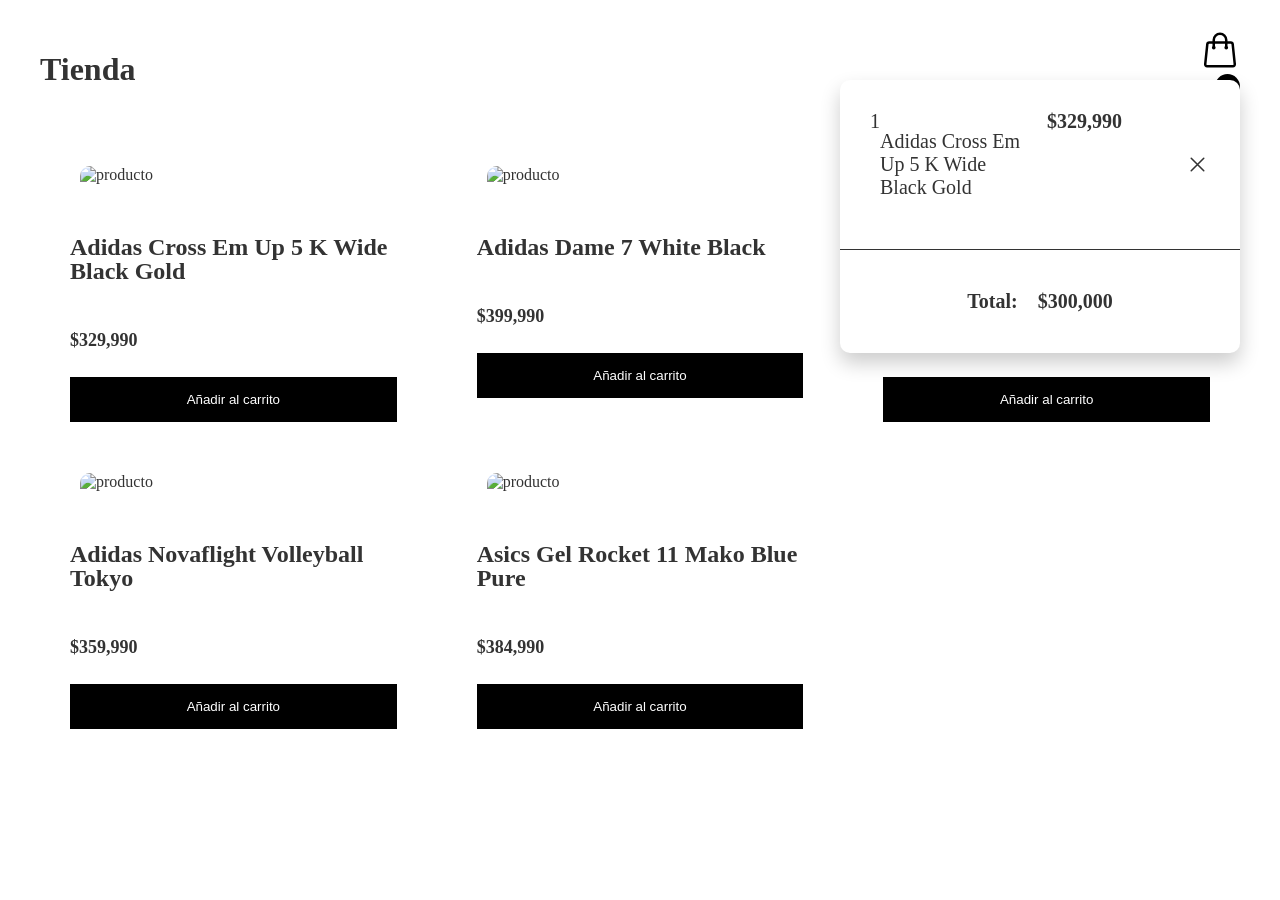
==== index.html @ abffb3b1 "add the website" ====
<!DOCTYPE html>
<html lang="en">
<head>
    <meta charset="UTF-8">
    <meta name="viewport" content="width=device-width, initial-scale=1.0">
    <title>Tienda de voleibol</title>
    <link rel="stylesheet" href="styles.css">
</head>
<body>
    <header>
        <h1>Tienda</h1>
        <div class="container-icon">
            <svg xmlns="http://www.w3.org/2000/svg" fill="none" viewBox="0 0 24 24" stroke-width="1.5" stroke="currentColor" class="icon-cart">
                <path stroke-linecap="round" stroke-linejoin="round" d="M15.75 10.5V6a3.75 3.75 0 10-7.5 0v4.5m11.356-1.993l1.263 12c.07.665-.45 1.243-1.119 1.243H4.25a1.125 1.125 0 01-1.12-1.243l1.264-12A1.125 1.125 0 015.513 7.5h12.974c.576 0 1.059.435 1.119 1.007zM8.625 10.5a.375.375 0 11-.75 0 .375.375 0 01.75 0zm7.5 0a.375.375 0 11-.75 0 .375.375 0 01.75 0z" />
              </svg>
              <div class="count-products">
                <span id="contador-productos">0</span>
              </div>
              <div class="container-cart-products hidden-cart">
                <div class="cart-product">
                    <div class="info-cart-product">
                        <span class="cantidad-producto-carrito">1</span>
                        <p class="titulo-producto-carrito">Adidas Cross Em Up 5 K Wide Black Gold</p>
                        <span class="precio-producto-carrito">$329,990</span>
                    </div>
                    <svg xmlns="http://www.w3.org/2000/svg" fill="none" viewBox="0 0 24 24" stroke-width="1.5" stroke="currentColor" class="icon-close">
                        <path stroke-linecap="round" stroke-linejoin="round" d="M6 18L18 6M6 6l12 12" />
                      </svg>
                      
                    </div>
                    <div class="cart-total">
                        <h3>Total:</h3>
                        <span class="total-pagar">$300,000</span>
    
                    </div>
              </div>
                
              
              </div>
        </div>

    </header>
    <div class="container-items">
        <div class="item">
            <figure>
                <img src="https://todoenvoley.com/Tienda/wp-content/uploads/2023/08/ADIDAS-UNISEX-CROSS-EM-UP-5-K-WIDE-GX4790-BLACK-WHITE-GOLD-1.png" alt="producto">
            </figure>
            <div class="info-product">
                <h2>Adidas Cross Em Up 5 K Wide Black Gold </h2>
                <p class="price">$329,990</p>
                <button>Añadir al carrito</button>
            </div>
        </div>
        <div class="item">
            <figure>
                <img src="https://todoenvoley.com/Tienda/wp-content/uploads/2023/07/TAMA%C3%91O-WEB-9.png" alt="producto">
            </figure>
            <div class="info-product">
                <h2>Adidas Dame 7 White Black </h2>
                <p class="price">$399,990</p>
                <button>Añadir al carrito</button>
            </div>
        </div>
        <div class="item">
            <figure>
                <img src="https://todoenvoley.com/Tienda/wp-content/uploads/2023/07/ADIDAS-GAMECOURT-2-W-WHITE-PURE-SILVER.png" alt="producto">
            </figure>
            <div class="info-product">
                <h2>Adidas Gamecourt 2 W White Pure Silver </h2>
                <p class="price">$289,990</p>
                <button>Añadir al carrito</button>
            </div>
        </div>
        <div class="item">
            <figure>
                <img src="https://todoenvoley.com/Tienda/wp-content/uploads/2023/07/ADIDASNOVAFLIGHT-VOLLLEYBALL-TOKYO-BLACK-WHITE.png" alt="producto">
            </figure>
            <div class="info-product">
                <h2>Adidas Novaflight Volleyball Tokyo </h2>
                <p class="price">$359,990</p>
                <button>Añadir al carrito</button>
            </div>
        </div>
        <div class="item">
            <figure>
                <img src="https://todoenvoley.com/Tienda/wp-content/uploads/2023/08/ASICS-GEL-ROCKET-11-MAKO-BLUE-PURE.png" alt="producto">
            </figure>
            <div class="info-product">
                <h2>Asics Gel Rocket 11 Mako Blue Pure </h2>
                <p class="price">$384,990</p>
                <button>Añadir al carrito</button>
            </div>
        </div>
    </div>
    <script src="index.js"></script>
</body>
</html>
---- styles.css ----
::after
::before
{
    margin:0;
    padding:0;
    box-sizing:border-box;
}

body{
    margin: 0 auto;
    max-width: 1200px;
    font-family:lato ;
    color: #333;
}

.icon-cart{
    width: 40px;
    height: 40px;
    stroke: #000;
}

.icon-cart:hover{
    cursor: pointer;
}



img{
    max-width: 100%;
}

/* header */
header{
    display: flex;
    justify-content: space-between;
    padding: 30px 0 40px 0;
}

.container-icon{
    position: relative;
}

.count-products{
    position: absolute;
    top: 55%;
    right: 0;

    background-color: #000;
    color: #fff;
    width: 25px;
    height: 25px;
    
    display: flex;
    justify-content: center;
    align-items: center;
    border-radius: 50%;

}

#contador-productos{
    font-size: 12px;
}


.container-cart-products{
  position: absolute;
  top: 50px;
  right: 0;

  background-color: #fff;
  width: 400px;
  z-index: 1;
  box-shadow: 0 10px 20px rgba( 0 , 0, 0, 0.20);
  border-radius: 10px;
}


.cart-product{
    display: flex;
    align-items: center;
    justify-content: space-between;
    padding: 30px;
    border-bottom: 1px solid;

}


.info-cart-product{
    display: flex;
    justify-content: space-between;
    flex: 0.8;
}


.titulo-producto-carrito{
    font-size: 20px;

}

.precio-producto-carrito{
    font-weight: 700;
    font-size: 20px;
    margin-left: 10px;
}

.cantidad-producto-carrito{
    font-weight: 400;
    font-size: 20px;

}



.icon-close{
    width: 25px;
    height: 25px;
}


.icon-close:hover{
    stroke: red;
    cursor: pointer;

}



.cart-total{
    display: flex;
    justify-content: center;
    align-items: center;
    padding: 20px 0;
    gap: 20px;
}

.cart-total h3{
    font-size: 20px;
    font-weight: 700;
}

.total-pagar{
    font-size: 20px;
    font-weight: 900;
}







/* Main */
.container-items{
    display: grid;
    grid-template-columns: repeat(3, 1fr);
    gap: 20px;
}

.item{
    border-radius: 10px;
}

.item:hover{
    box-shadow: 0 10px 20px rgba(0, 0, 0, 0.20);
}

.item img{
    width:100px;
    height: 100px;
    object-fit: cover;
    border-radius: 10px 10px 0 0;
    transition: all .5s;
}

.item figure{
    overflow: hidden;
}

.item:hover img{
    transform: scale(1.2);

}

.info-product{
    padding: 15px 30px;
    line-height: 1;
    display: flex;
    flex-direction: column;
    gap: 10px;
}

.price{
    font-size: 18px;
    font-weight: 900;
}

.info-product button{

    border: none;
    background: none;
    background-color: black;
    color: rgb(255, 255, 255);
    padding: 15px 10px;
    cursor: pointer;
}
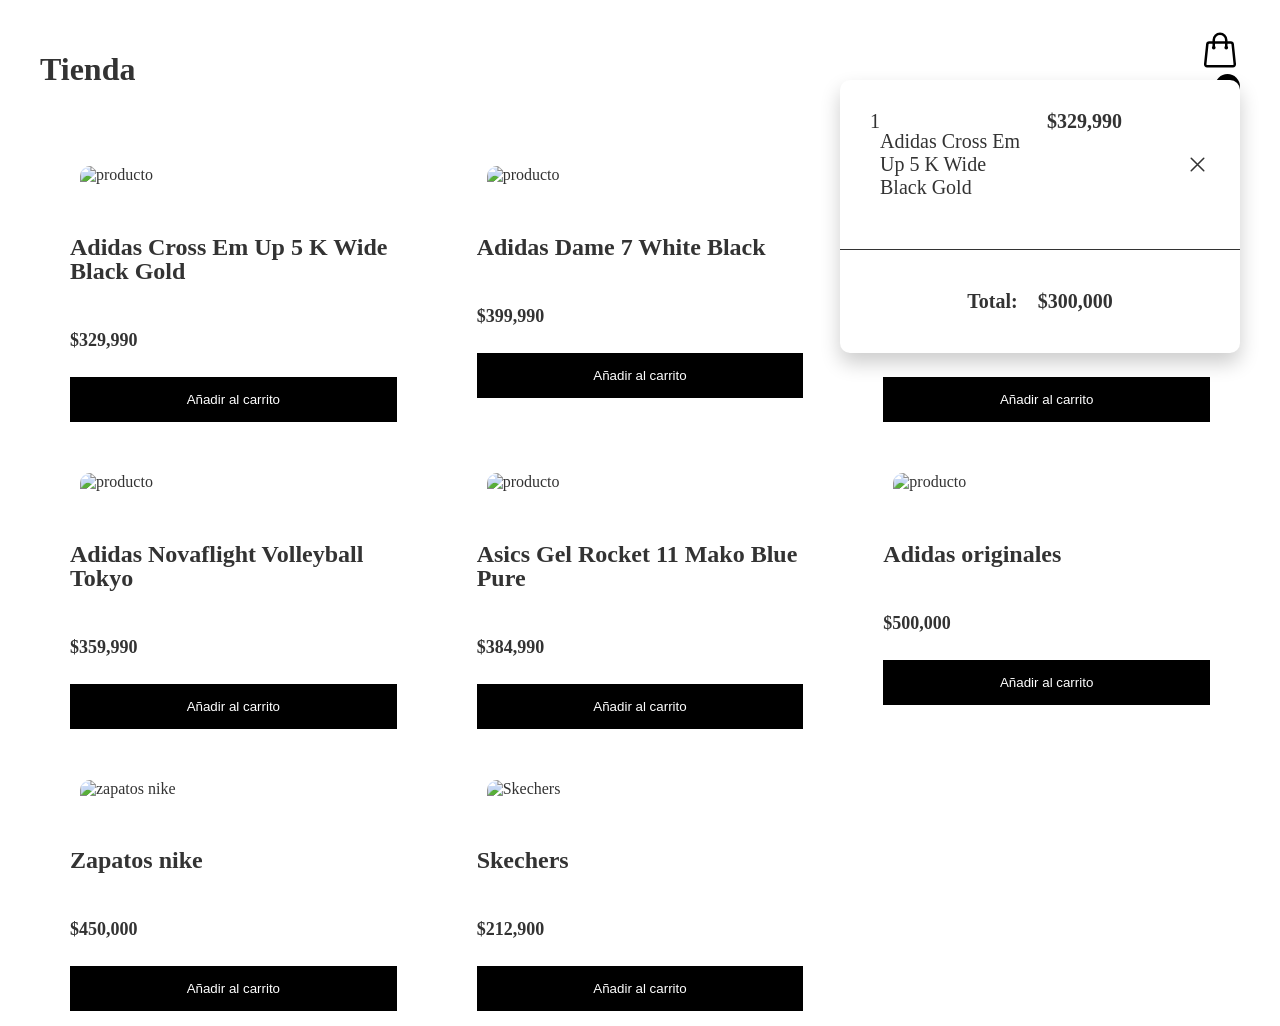
==== commit 765df773: "add the website" ====
--- a/index.html
+++ b/index.html
@@ -3,7 +3,7 @@
 <head>
     <meta charset="UTF-8">
     <meta name="viewport" content="width=device-width, initial-scale=1.0">
-    <title>Tienda de voleibol</title>
+    <title>Tienda</title>
     <link rel="stylesheet" href="styles.css">
 </head>
 <body>
@@ -91,7 +91,38 @@
                 <button>Añadir al carrito</button>
             </div>
         </div>
+        <div class="item">
+            <figure>
+                <img src="https://static.dafiti.com.co/p/adidas-originals-3526-9765132-6-product.jpg" alt="producto">
+            </figure>
+            <div class="info-product">
+                <h2>Adidas originales</h2>
+                <p class="price">$500,000</p>
+                <button>Añadir al carrito</button>
+            </div>
+        </div>
+        <div class="item">
+            <figure>
+                <img src="https://static.dafiti.com.co/p/nike-6755-3909702-1-product.jpg" alt="zapatos nike">
+            </figure>
+            <div class="info-product">
+                <h2>Zapatos nike</h2>
+                <p class="price">$450,000</p>
+                <button>Añadir al carrito</button>
+            </div>
+        </div>
+        <div class="container-item">
+            <div class="item">
+                <figure>
+                    <img src="https://static.dafiti.com.co/p/skechers-3065-2382491-1-product.jpg" alt="Skechers">
+                </figure>
+                <div class="info-product">
+                    <h2>Skechers</h2>
+                    <p class="price">$212,900</p>
+                    <button>Añadir al carrito</button>
+                </div>
+            </div>
+        </div>
     </div>
-    <script src="index.js"></script>
 </body>
 </html>
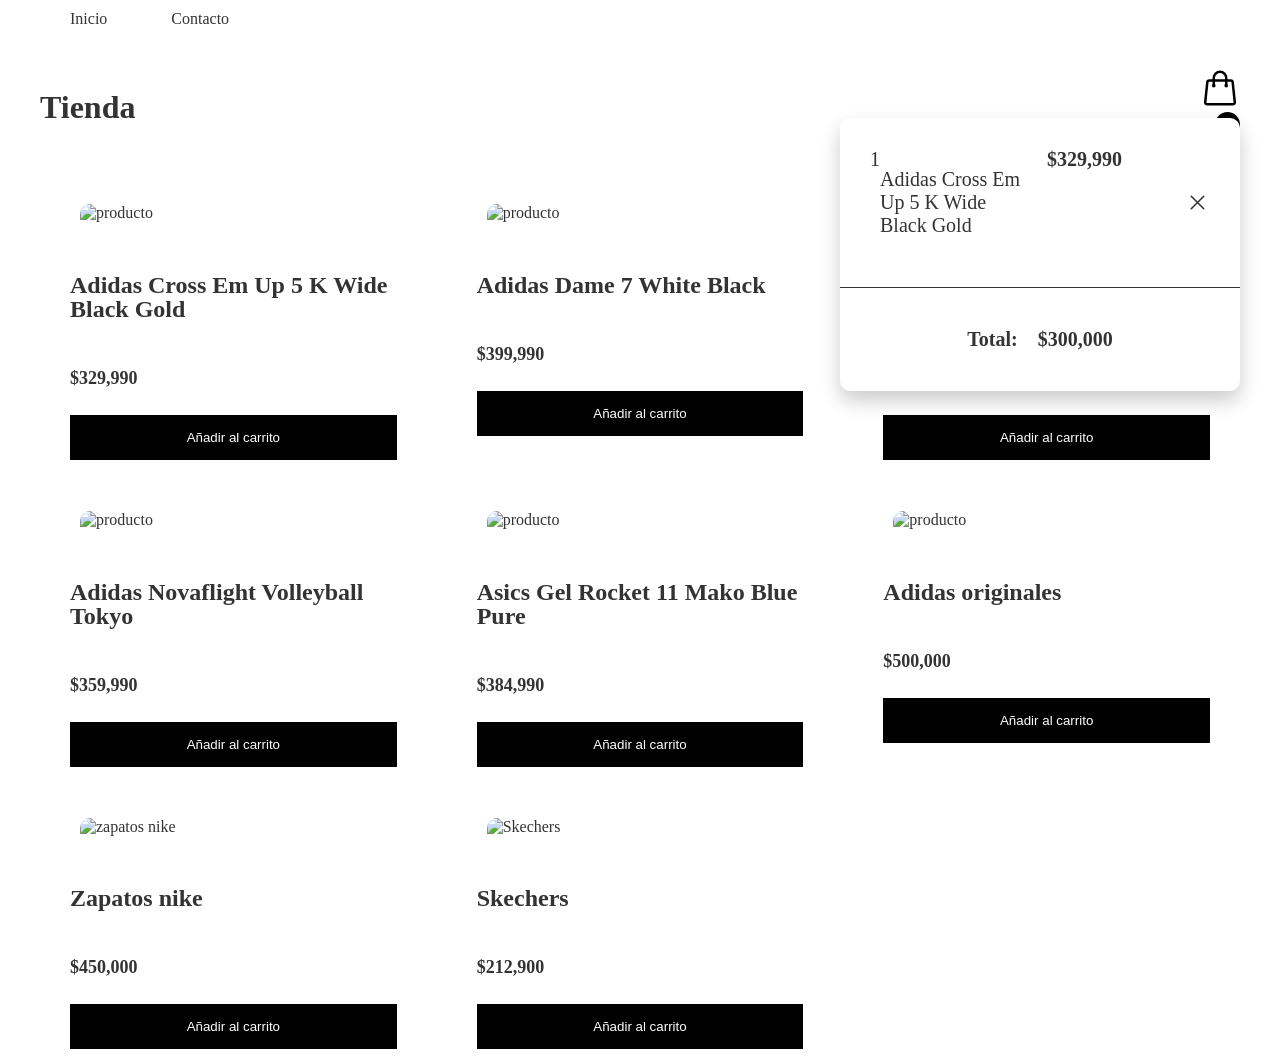
==== commit 47714fef: "add the website" ====
--- a/index.html
+++ b/index.html
@@ -4,9 +4,13 @@
     <meta charset="UTF-8">
     <meta name="viewport" content="width=device-width, initial-scale=1.0">
     <title>Tienda</title>
-    <link rel="stylesheet" href="styles.css">
+    <link rel="stylesheet" href="css/styles.css">
 </head>
 <body>
+    <nav>
+        <a href="#" class="nav-enlace">Inicio</a>
+        <a href="contacto.html" class="nav-enlace">Contacto</a>
+    </nav>
     <header>
         <h1>Tienda</h1>
         <div class="container-icon">
--- a/css/styles.css
+++ b/css/styles.css
@@ -0,0 +1,214 @@
+::after
+::before
+{
+    margin:0;
+    padding:0;
+    box-sizing:border-box;
+}
+
+body{
+    margin: 0 auto;
+    max-width: 1200px;
+    font-family:lato ;
+    color: #333;
+}
+
+
+
+.nav-enlace{
+    display: inline-block;
+    background: var(--background);
+    color: var(--letter);
+    padding: 10px 30px;
+    text-decoration: none;
+}
+.icon-cart{
+    width: 40px;
+    height: 40px;
+    stroke: #000;
+}
+
+.icon-cart:hover{
+    cursor: pointer;
+}
+
+
+
+img{
+    max-width: 100%;
+}
+
+/* header */
+header{
+    display: flex;
+    justify-content: space-between;
+    padding: 30px 0 40px 0;
+}
+
+.container-icon{
+    position: relative;
+}
+
+.count-products{
+    position: absolute;
+    top: 55%;
+    right: 0;
+
+    background-color: #000;
+    color: #fff;
+    width: 25px;
+    height: 25px;
+    
+    display: flex;
+    justify-content: center;
+    align-items: center;
+    border-radius: 50%;
+
+}
+
+#contador-productos{
+    font-size: 12px;
+}
+
+
+.container-cart-products{
+  position: absolute;
+  top: 50px;
+  right: 0;
+
+  background-color: #fff;
+  width: 400px;
+  z-index: 1;
+  box-shadow: 0 10px 20px rgba( 0 , 0, 0, 0.20);
+  border-radius: 10px;
+}
+
+
+.cart-product{
+    display: flex;
+    align-items: center;
+    justify-content: space-between;
+    padding: 30px;
+    border-bottom: 1px solid;
+
+}
+
+
+.info-cart-product{
+    display: flex;
+    justify-content: space-between;
+    flex: 0.8;
+}
+
+
+.titulo-producto-carrito{
+    font-size: 20px;
+
+}
+
+.precio-producto-carrito{
+    font-weight: 700;
+    font-size: 20px;
+    margin-left: 10px;
+}
+
+.cantidad-producto-carrito{
+    font-weight: 400;
+    font-size: 20px;
+
+}
+
+
+
+.icon-close{
+    width: 25px;
+    height: 25px;
+}
+
+
+.icon-close:hover{
+    stroke: red;
+    cursor: pointer;
+
+}
+
+
+
+.cart-total{
+    display: flex;
+    justify-content: center;
+    align-items: center;
+    padding: 20px 0;
+    gap: 20px;
+}
+
+.cart-total h3{
+    font-size: 20px;
+    font-weight: 700;
+}
+
+.total-pagar{
+    font-size: 20px;
+    font-weight: 900;
+}
+
+
+
+
+
+
+
+/* Main */
+.container-items{
+    display: grid;
+    grid-template-columns: repeat(3, 1fr);
+    gap: 20px;
+}
+
+.item{
+    border-radius: 10px;
+}
+
+.item:hover{
+    box-shadow: 0 10px 20px rgba(0, 0, 0, 0.20);
+}
+
+.item img{
+    width:100px;
+    height: 100px;
+    object-fit: cover;
+    border-radius: 10px 10px 0 0;
+    transition: all .5s;
+}
+
+.item figure{
+    overflow: hidden;
+}
+
+.item:hover img{
+    transform: scale(1.2);
+
+}
+
+.info-product{
+    padding: 15px 30px;
+    line-height: 1;
+    display: flex;
+    flex-direction: column;
+    gap: 10px;
+}
+
+.price{
+    font-size: 18px;
+    font-weight: 900;
+}
+
+.info-product button{
+
+    border: none;
+    background: none;
+    background-color: black;
+    color: rgb(255, 255, 255);
+    padding: 15px 10px;
+    cursor: pointer;
+}
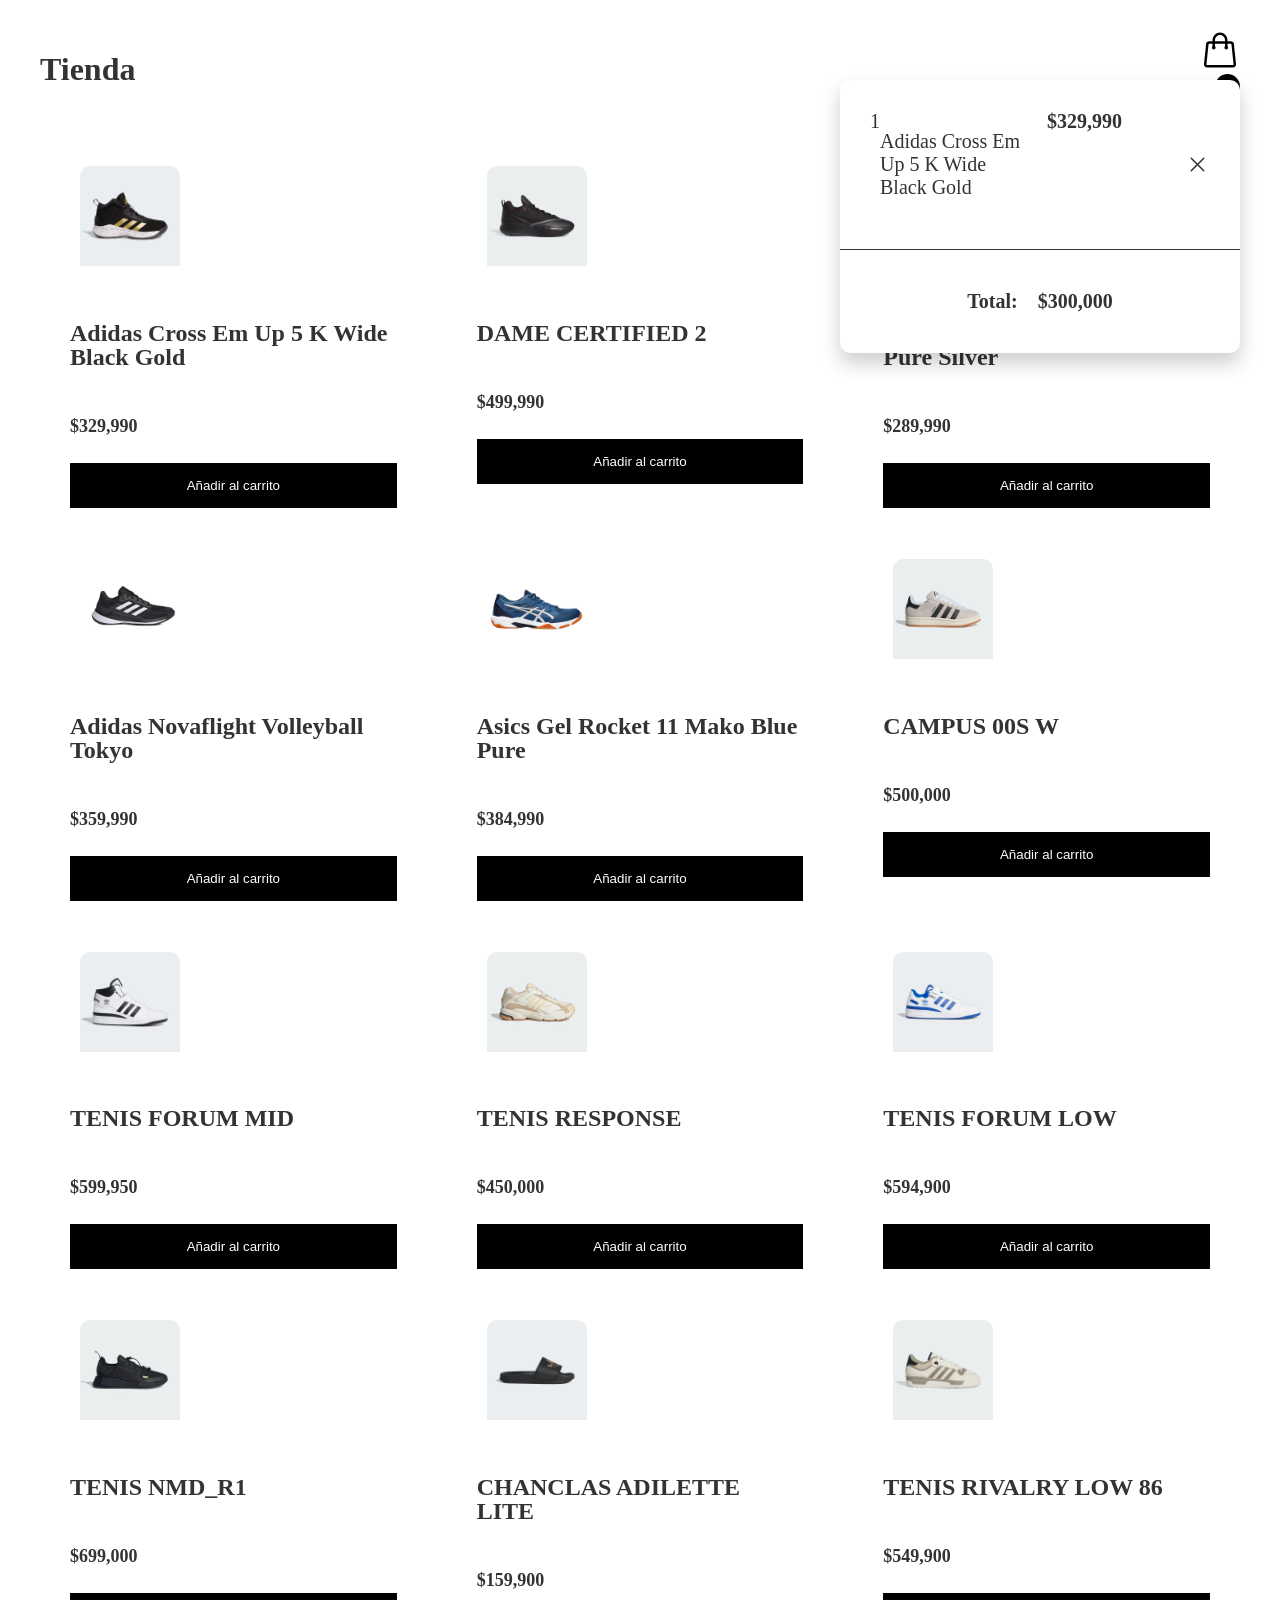
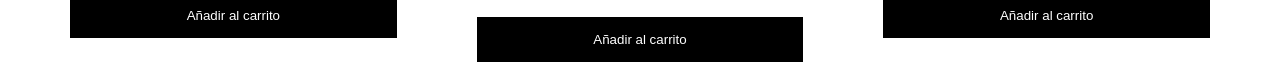
==== commit ab5656f2: "update page" ====
--- a/index.html
+++ b/index.html
@@ -4,13 +4,9 @@
     <meta charset="UTF-8">
     <meta name="viewport" content="width=device-width, initial-scale=1.0">
     <title>Tienda</title>
-    <link rel="stylesheet" href="css/styles.css">
+    <link rel="stylesheet" href="style/style.css">
 </head>
 <body>
-    <nav>
-        <a href="#" class="nav-enlace">Inicio</a>
-        <a href="contacto.html" class="nav-enlace">Contacto</a>
-    </nav>
     <header>
         <h1>Tienda</h1>
         <div class="container-icon">
@@ -47,7 +43,7 @@
     <div class="container-items">
         <div class="item">
             <figure>
-                <img src="https://todoenvoley.com/Tienda/wp-content/uploads/2023/08/ADIDAS-UNISEX-CROSS-EM-UP-5-K-WIDE-GX4790-BLACK-WHITE-GOLD-1.png" alt="producto">
+                <img src="images/Adidas Cross Em Up 5 K Wide Black Gold.avif" alt="producto">
             </figure>
             <div class="info-product">
                 <h2>Adidas Cross Em Up 5 K Wide Black Gold </h2>
@@ -57,17 +53,17 @@
         </div>
         <div class="item">
             <figure>
-                <img src="https://todoenvoley.com/Tienda/wp-content/uploads/2023/07/TAMA%C3%91O-WEB-9.png" alt="producto">
+                <img src="images/DAME CERTIFIED 2.avif" alt="producto">
             </figure>
             <div class="info-product">
-                <h2>Adidas Dame 7 White Black </h2>
-                <p class="price">$399,990</p>
+                <h2>DAME CERTIFIED 2 </h2>
+                <p class="price">$499,990</p>
                 <button>Añadir al carrito</button>
             </div>
         </div>
         <div class="item">
             <figure>
-                <img src="https://todoenvoley.com/Tienda/wp-content/uploads/2023/07/ADIDAS-GAMECOURT-2-W-WHITE-PURE-SILVER.png" alt="producto">
+                <img src="images/ADIDAS-GAMECOURT-2-W-WHITE-PURE-SILVER.png" alt="producto">
             </figure>
             <div class="info-product">
                 <h2>Adidas Gamecourt 2 W White Pure Silver </h2>
@@ -77,7 +73,7 @@
         </div>
         <div class="item">
             <figure>
-                <img src="https://todoenvoley.com/Tienda/wp-content/uploads/2023/07/ADIDASNOVAFLIGHT-VOLLLEYBALL-TOKYO-BLACK-WHITE.png" alt="producto">
+                <img src="images/Adidas Novaflight Volleyball Tokyo.png" alt="producto">
             </figure>
             <div class="info-product">
                 <h2>Adidas Novaflight Volleyball Tokyo </h2>
@@ -87,7 +83,7 @@
         </div>
         <div class="item">
             <figure>
-                <img src="https://todoenvoley.com/Tienda/wp-content/uploads/2023/08/ASICS-GEL-ROCKET-11-MAKO-BLUE-PURE.png" alt="producto">
+                <img src="images/Asics Gel Rocket 11 Mako Blue Pure.png" alt="producto">
             </figure>
             <div class="info-product">
                 <h2>Asics Gel Rocket 11 Mako Blue Pure </h2>
@@ -97,32 +93,72 @@
         </div>
         <div class="item">
             <figure>
-                <img src="https://static.dafiti.com.co/p/adidas-originals-3526-9765132-6-product.jpg" alt="producto">
+                <img src="images/CAMPUS 00S W.avif" alt="producto">
             </figure>
             <div class="info-product">
-                <h2>Adidas originales</h2>
+                <h2>CAMPUS 00S W</h2>
                 <p class="price">$500,000</p>
                 <button>Añadir al carrito</button>
             </div>
         </div>
         <div class="item">
             <figure>
-                <img src="https://static.dafiti.com.co/p/nike-6755-3909702-1-product.jpg" alt="zapatos nike">
+                <img src="images/TENIS FORUM MID.avif" alt="producto">
             </figure>
             <div class="info-product">
-                <h2>Zapatos nike</h2>
+                <h2>TENIS FORUM MID</h2>
+                <p class="price">$599,950</p>
+                <button>Añadir al carrito</button>
+            </div>
+        </div>
+        <div class="item">
+            <figure>
+                <img src="images/TENIS RESPONSE.avif" alt="producto">
+            </figure>
+            <div class="info-product">
+                <h2>TENIS RESPONSE</h2>
                 <p class="price">$450,000</p>
+                <button>Añadir al carrito</button>
+            </div>
+        </div>
+        <div class="item">
+            <figure>
+                <img src="images/TENIS FORUM LOW.avif" alt="producto">
+            </figure>
+            <div class="info-product">
+                <h2>TENIS FORUM LOW</h2>
+                <p class="price">$594,900</p>
+                <button>Añadir al carrito</button>
+            </div>
+        </div>
+        <div class="item">
+            <figure>
+                <img src="images/TENIS NMD_R1.avif" alt="producto">
+            </figure>
+            <div class="info-product">
+                <h2>TENIS NMD_R1</h2>
+                <p class="price">$699,000</p>
+                <button>Añadir al carrito</button>
+            </div>
+        </div>
+        <div class="item">
+            <figure>
+                <img src="images/CHANCLAS ADILETTE LITE.avif" alt="producto">
+            </figure>
+            <div class="info-product">
+                <h2>CHANCLAS ADILETTE LITE</h2>
+                <p class="price">$159,900</p>
                 <button>Añadir al carrito</button>
             </div>
         </div>
         <div class="container-item">
             <div class="item">
                 <figure>
-                    <img src="https://static.dafiti.com.co/p/skechers-3065-2382491-1-product.jpg" alt="Skechers">
+                    <img src="images/TENIS RIVALRY LOW 86.avif" alt="Skechers">
                 </figure>
                 <div class="info-product">
-                    <h2>Skechers</h2>
-                    <p class="price">$212,900</p>
+                    <h2>TENIS RIVALRY LOW 86</h2>
+                    <p class="price">$549,900</p>
                     <button>Añadir al carrito</button>
                 </div>
             </div>
--- a/style/style.css
+++ b/style/style.css
@@ -0,0 +1,205 @@
+::after
+::before
+{
+    margin:0;
+    padding:0;
+    box-sizing:border-box;
+}
+
+body{
+    margin: 0 auto;
+    max-width: 1200px;
+    font-family:lato ;
+    color: #333;
+}
+
+.icon-cart{
+    width: 40px;
+    height: 40px;
+    stroke: #000;
+}
+
+.icon-cart:hover{
+    cursor: pointer;
+}
+
+
+
+img{
+    max-width: 100%;
+}
+
+/* header */
+header{
+    display: flex;
+    justify-content: space-between;
+    padding: 30px 0 40px 0;
+}
+
+.container-icon{
+    position: relative;
+}
+
+.count-products{
+    position: absolute;
+    top: 55%;
+    right: 0;
+
+    background-color: #000;
+    color: #fff;
+    width: 25px;
+    height: 25px;
+    
+    display: flex;
+    justify-content: center;
+    align-items: center;
+    border-radius: 50%;
+
+}
+
+#contador-productos{
+    font-size: 12px;
+}
+
+
+.container-cart-products{
+  position: absolute;
+  top: 50px;
+  right: 0;
+
+  background-color: #fff;
+  width: 400px;
+  z-index: 1;
+  box-shadow: 0 10px 20px rgba( 0 , 0, 0, 0.20);
+  border-radius: 10px;
+}
+
+
+.cart-product{
+    display: flex;
+    align-items: center;
+    justify-content: space-between;
+    padding: 30px;
+    border-bottom: 1px solid;
+
+}
+
+
+.info-cart-product{
+    display: flex;
+    justify-content: space-between;
+    flex: 0.8;
+}
+
+
+.titulo-producto-carrito{
+    font-size: 20px;
+
+}
+
+.precio-producto-carrito{
+    font-weight: 700;
+    font-size: 20px;
+    margin-left: 10px;
+}
+
+.cantidad-producto-carrito{
+    font-weight: 400;
+    font-size: 20px;
+
+}
+
+
+
+.icon-close{
+    width: 25px;
+    height: 25px;
+}
+
+
+.icon-close:hover{
+    stroke: red;
+    cursor: pointer;
+
+}
+
+
+
+.cart-total{
+    display: flex;
+    justify-content: center;
+    align-items: center;
+    padding: 20px 0;
+    gap: 20px;
+}
+
+.cart-total h3{
+    font-size: 20px;
+    font-weight: 700;
+}
+
+.total-pagar{
+    font-size: 20px;
+    font-weight: 900;
+}
+
+
+
+
+
+
+
+/* Main */
+.container-items{
+    display: grid;
+    grid-template-columns: repeat(3, 1fr);
+    gap: 20px;
+}
+
+.item{
+    border-radius: 10px;
+}
+
+.item:hover{
+    box-shadow: 0 10px 20px rgba(0, 0, 0, 0.20);
+}
+
+.item img{
+    width:100px;
+    height: 100px;
+    object-fit: cover;
+    border-radius: 10px 10px 0 0;
+    transition: all .5s;
+}
+
+.item figure{
+    overflow: hidden;
+}
+
+.item:hover img{
+    transform: scale(1.2);
+
+}
+
+.info-product{
+    padding: 15px 30px;
+    line-height: 1;
+    display: flex;
+    flex-direction: column;
+    gap: 10px;
+}
+
+.price{
+    font-size: 18px;
+    font-weight: 900;
+}
+
+.info-product button{
+
+    border: none;
+    background: none;
+    background-color: black;
+    color: rgb(255, 255, 255);
+    padding: 15px 10px;
+    cursor: pointer;
+}
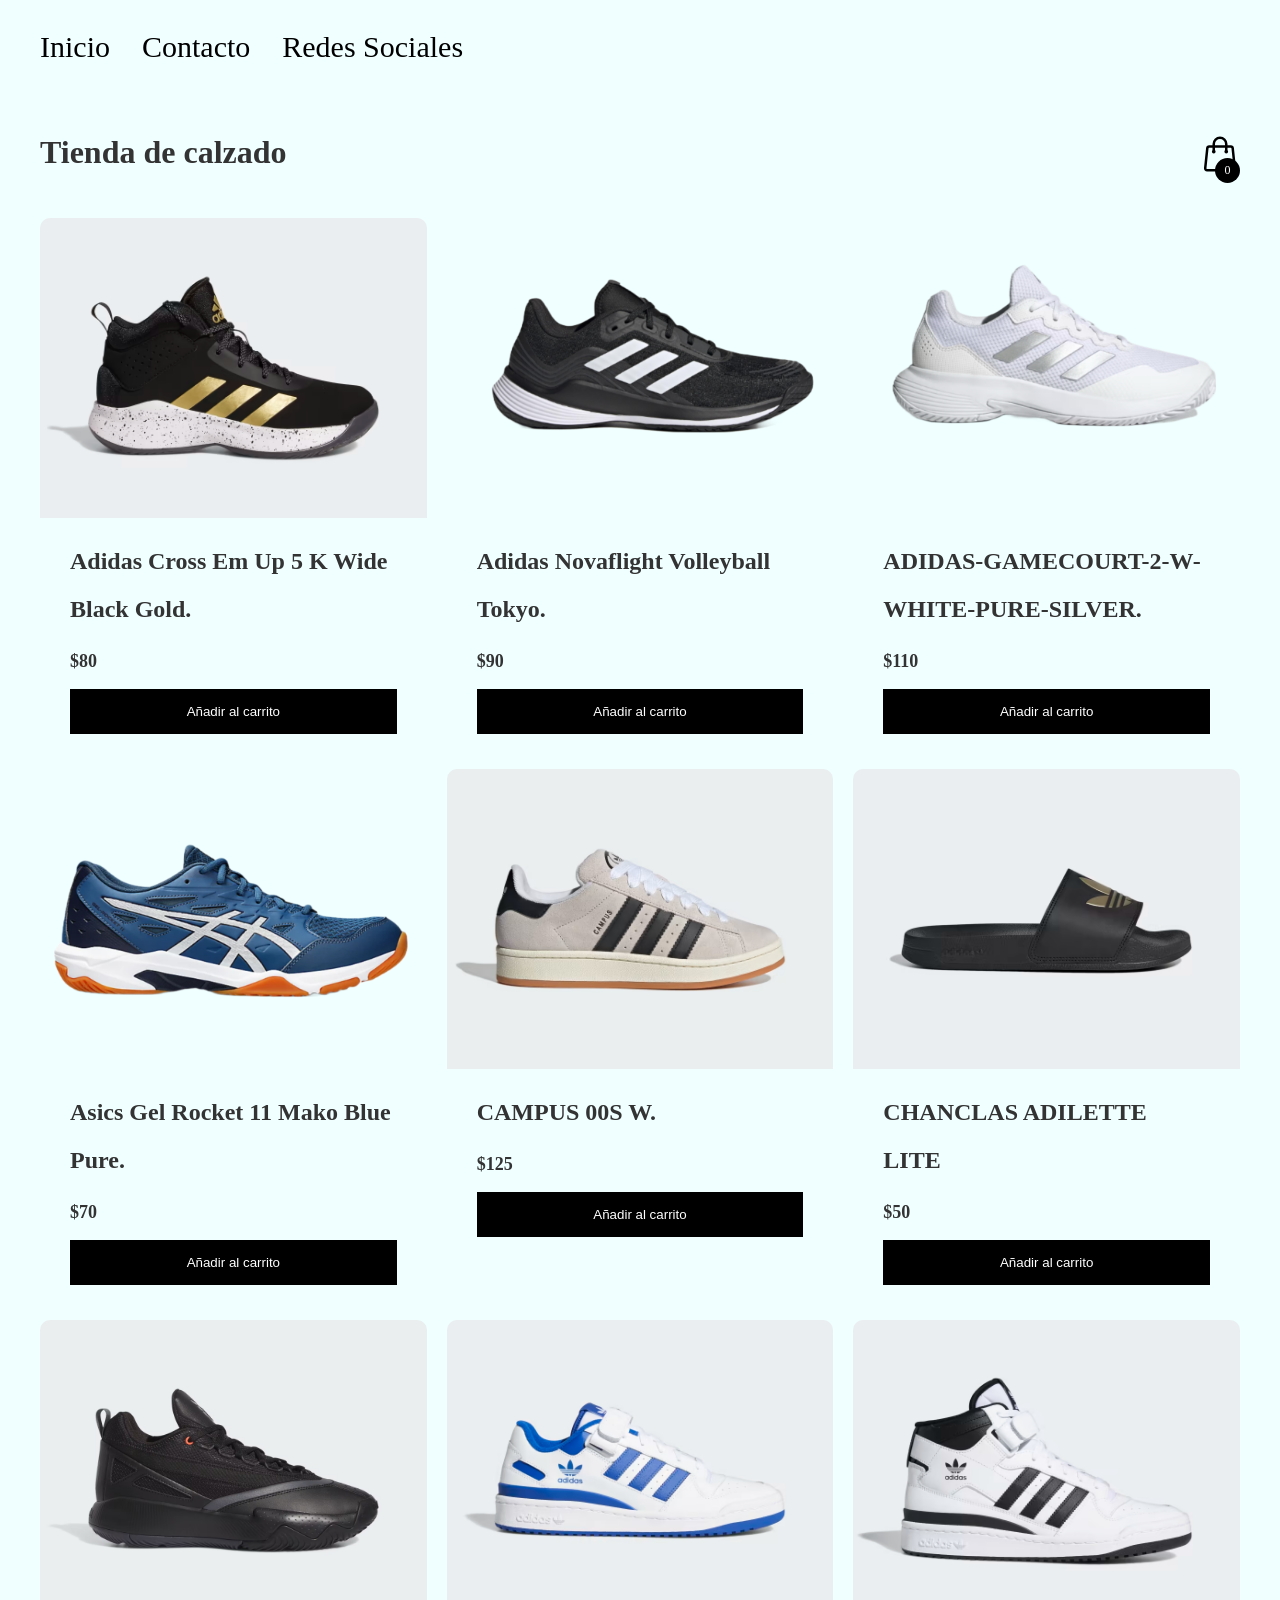
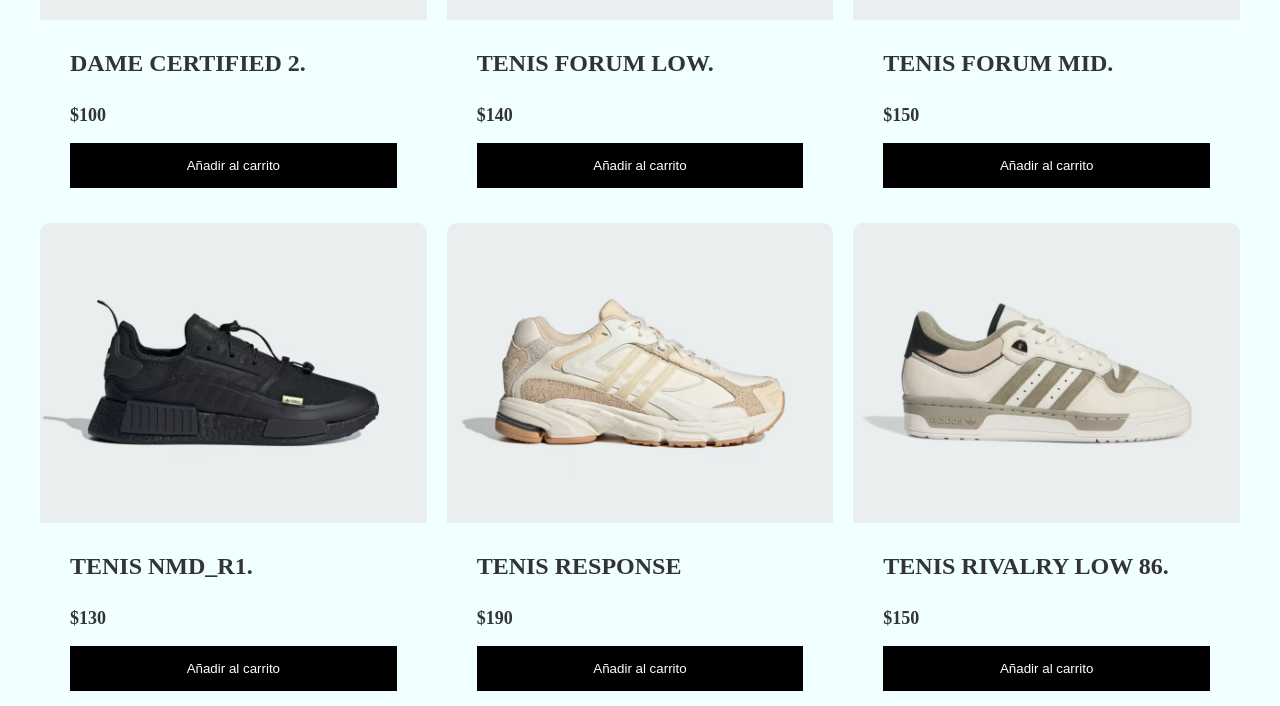
==== commit 63a12a4a: "pagina web" ====
--- a/index.html
+++ b/index.html
@@ -1,168 +1,248 @@
 <!DOCTYPE html>
 <html lang="en">
-<head>
-    <meta charset="UTF-8">
-    <meta name="viewport" content="width=device-width, initial-scale=1.0">
-    <title>Tienda</title>
-    <link rel="stylesheet" href="style/style.css">
-</head>
-<body>
-    <header>
-        <h1>Tienda</h1>
-        <div class="container-icon">
-            <svg xmlns="http://www.w3.org/2000/svg" fill="none" viewBox="0 0 24 24" stroke-width="1.5" stroke="currentColor" class="icon-cart">
-                <path stroke-linecap="round" stroke-linejoin="round" d="M15.75 10.5V6a3.75 3.75 0 10-7.5 0v4.5m11.356-1.993l1.263 12c.07.665-.45 1.243-1.119 1.243H4.25a1.125 1.125 0 01-1.12-1.243l1.264-12A1.125 1.125 0 015.513 7.5h12.974c.576 0 1.059.435 1.119 1.007zM8.625 10.5a.375.375 0 11-.75 0 .375.375 0 01.75 0zm7.5 0a.375.375 0 11-.75 0 .375.375 0 01.75 0z" />
-              </svg>
-              <div class="count-products">
-                <span id="contador-productos">0</span>
-              </div>
-              <div class="container-cart-products hidden-cart">
-                <div class="cart-product">
-                    <div class="info-cart-product">
-                        <span class="cantidad-producto-carrito">1</span>
-                        <p class="titulo-producto-carrito">Adidas Cross Em Up 5 K Wide Black Gold</p>
-                        <span class="precio-producto-carrito">$329,990</span>
+	<head>
+		<meta charset="UTF-8" />
+		<meta http-equiv="X-UA-Compatible" content="IE=edge" />
+		<meta
+			name="viewport"
+			content="width=device-width, initial-scale=1.0"
+		/>
+		<title>Tienda de calzado</title>
+		<link rel="stylesheet" href="style/style.css" />
+	</head>
+	<body>
+        <header class="person" id="start">
+            <nav class="nav container">
+                <ul class="nav_link nav_link_menu">
+                    <li class="nav_items">
+                        <a href="#start" class="nav_links">Inicio</a>
+                    </li>
+                    <li class="nav_items">
+                        <a href="#about_me" class="nav_links">Contacto</a>
+                    </li>
+                    <li class="nav_items">
+                        <a href="#social" class="nav_links">Redes Sociales</a>
+                    </li>
+                </ul>
+            </nav>
+         
+        </header>
+		<header>
+			<h1>Tienda de calzado</h1>
+
+			<div class="container-icon">
+				<div class="container-cart-icon">
+					<svg
+						xmlns="http://www.w3.org/2000/svg"
+						fill="none"
+						viewBox="0 0 24 24"
+						stroke-width="1.5"
+						stroke="currentColor"
+						class="icon-cart"
+					>
+						<path
+							stroke-linecap="round"
+							stroke-linejoin="round"
+							d="M15.75 10.5V6a3.75 3.75 0 10-7.5 0v4.5m11.356-1.993l1.263 12c.07.665-.45 1.243-1.119 1.243H4.25a1.125 1.125 0 01-1.12-1.243l1.264-12A1.125 1.125 0 015.513 7.5h12.974c.576 0 1.059.435 1.119 1.007zM8.625 10.5a.375.375 0 11-.75 0 .375.375 0 01.75 0zm7.5 0a.375.375 0 11-.75 0 .375.375 0 01.75 0z"
+						/>
+					</svg>
+					<div class="count-products">
+						<span id="contador-productos">0</span>
+					</div>
+				</div>
+
+				<div class="container-cart-products hidden-cart">
+                    <div class="row-product">
+                      <div class="cart-product">
+                          <div class="info-cart-product">
+                              <span class="cantidad-producto-carrito">1</span>
+                              <p class="titulo-producto-carrito">Adidas Cross Em Up 5 K Wide Black Gold</p>
+                              <span class="precio-producto-carrito">$329,990</span>
+                          </div>
+                          <svg 
+                          xmlns="http://www.w3.org/2000/svg"
+                           fill="none" 
+                           viewBox="0 0 24 24" 
+                          stroke-width="1.5" 
+                          stroke="currentColor"
+                           class="icon-close">
+                           
+                              <path
+                               stroke-linecap="round" stroke-linejoin="round" 
+                              d="M6 18L18 6M6 6l12 12" 
+                              />
+                            </svg>
+                            
+                          </div>
                     </div>
-                    <svg xmlns="http://www.w3.org/2000/svg" fill="none" viewBox="0 0 24 24" stroke-width="1.5" stroke="currentColor" class="icon-close">
-                        <path stroke-linecap="round" stroke-linejoin="round" d="M6 18L18 6M6 6l12 12" />
-                      </svg>
-                      
-                    </div>
-                    <div class="cart-total">
-                        <h3>Total:</h3>
-                        <span class="total-pagar">$300,000</span>
-    
-                    </div>
-              </div>
-                
-              
-              </div>
-        </div>
-
-    </header>
-    <div class="container-items">
-        <div class="item">
-            <figure>
-                <img src="images/Adidas Cross Em Up 5 K Wide Black Gold.avif" alt="producto">
-            </figure>
-            <div class="info-product">
-                <h2>Adidas Cross Em Up 5 K Wide Black Gold </h2>
-                <p class="price">$329,990</p>
-                <button>Añadir al carrito</button>
-            </div>
-        </div>
-        <div class="item">
-            <figure>
-                <img src="images/DAME CERTIFIED 2.avif" alt="producto">
-            </figure>
-            <div class="info-product">
-                <h2>DAME CERTIFIED 2 </h2>
-                <p class="price">$499,990</p>
-                <button>Añadir al carrito</button>
-            </div>
-        </div>
-        <div class="item">
-            <figure>
-                <img src="images/ADIDAS-GAMECOURT-2-W-WHITE-PURE-SILVER.png" alt="producto">
-            </figure>
-            <div class="info-product">
-                <h2>Adidas Gamecourt 2 W White Pure Silver </h2>
-                <p class="price">$289,990</p>
-                <button>Añadir al carrito</button>
-            </div>
-        </div>
-        <div class="item">
-            <figure>
-                <img src="images/Adidas Novaflight Volleyball Tokyo.png" alt="producto">
-            </figure>
-            <div class="info-product">
-                <h2>Adidas Novaflight Volleyball Tokyo </h2>
-                <p class="price">$359,990</p>
-                <button>Añadir al carrito</button>
-            </div>
-        </div>
-        <div class="item">
-            <figure>
-                <img src="images/Asics Gel Rocket 11 Mako Blue Pure.png" alt="producto">
-            </figure>
-            <div class="info-product">
-                <h2>Asics Gel Rocket 11 Mako Blue Pure </h2>
-                <p class="price">$384,990</p>
-                <button>Añadir al carrito</button>
-            </div>
-        </div>
-        <div class="item">
-            <figure>
-                <img src="images/CAMPUS 00S W.avif" alt="producto">
-            </figure>
-            <div class="info-product">
-                <h2>CAMPUS 00S W</h2>
-                <p class="price">$500,000</p>
-                <button>Añadir al carrito</button>
-            </div>
-        </div>
-        <div class="item">
-            <figure>
-                <img src="images/TENIS FORUM MID.avif" alt="producto">
-            </figure>
-            <div class="info-product">
-                <h2>TENIS FORUM MID</h2>
-                <p class="price">$599,950</p>
-                <button>Añadir al carrito</button>
-            </div>
-        </div>
-        <div class="item">
-            <figure>
-                <img src="images/TENIS RESPONSE.avif" alt="producto">
-            </figure>
-            <div class="info-product">
-                <h2>TENIS RESPONSE</h2>
-                <p class="price">$450,000</p>
-                <button>Añadir al carrito</button>
-            </div>
-        </div>
-        <div class="item">
-            <figure>
-                <img src="images/TENIS FORUM LOW.avif" alt="producto">
-            </figure>
-            <div class="info-product">
-                <h2>TENIS FORUM LOW</h2>
-                <p class="price">$594,900</p>
-                <button>Añadir al carrito</button>
-            </div>
-        </div>
-        <div class="item">
-            <figure>
-                <img src="images/TENIS NMD_R1.avif" alt="producto">
-            </figure>
-            <div class="info-product">
-                <h2>TENIS NMD_R1</h2>
-                <p class="price">$699,000</p>
-                <button>Añadir al carrito</button>
-            </div>
-        </div>
-        <div class="item">
-            <figure>
-                <img src="images/CHANCLAS ADILETTE LITE.avif" alt="producto">
-            </figure>
-            <div class="info-product">
-                <h2>CHANCLAS ADILETTE LITE</h2>
-                <p class="price">$159,900</p>
-                <button>Añadir al carrito</button>
-            </div>
-        </div>
-        <div class="container-item">
-            <div class="item">
-                <figure>
-                    <img src="images/TENIS RIVALRY LOW 86.avif" alt="Skechers">
-                </figure>
-                <div class="info-product">
-                    <h2>TENIS RIVALRY LOW 86</h2>
-                    <p class="price">$549,900</p>
-                    <button>Añadir al carrito</button>
-                </div>
-            </div>
-        </div>
-    </div>
-</body>
+
+					<div class="cart-total hidden">
+						<h3>Total:</h3>
+						<span class="total-pagar">$90</span>
+					</div>
+					<p class="cart-empty">El carrito está vacío</p>
+				</div>
+			</div>
+		</header>
+		<div class="container-items">
+			<div class="item">
+				<figure>
+					<img
+						src="images/Adidas Cross Em Up 5 K Wide Black Gold.avif"
+						alt="producto"
+					/>
+				</figure>
+				<div class="info-product">
+					<h2> Adidas Cross Em Up 5 K Wide Black Gold.</h2>
+					<p class="price">$80</p>
+					<button class="btn-add-cart">Añadir al carrito</button>
+				</div>
+			</div>
+			<div class="item">
+				<figure>
+					<img
+						src="images/Adidas Novaflight Volleyball Tokyo.png"
+						alt="producto"
+					/>
+				</figure>
+				<div class="info-product">
+					<h2> Adidas Novaflight Volleyball Tokyo.</h2>
+					<p class="price">$90</p>
+					<button class="btn-add-cart">Añadir al carrito</button>
+				</div>
+			</div>
+			<div class="item">
+				<figure>
+					<img
+						src="images/ADIDAS-GAMECOURT-2-W-WHITE-PURE-SILVER.png"
+						alt="producto"
+					/>
+				</figure>
+				<div class="info-product">
+					<h2> ADIDAS-GAMECOURT-2-W-WHITE-PURE-SILVER.</h2>
+					<p class="price">$110</p>
+					<button class="btn-add-cart">Añadir al carrito</button>
+				</div>
+			</div>
+			<div class="item">
+				<figure>
+					<img
+						src="images/Asics Gel Rocket 11 Mako Blue Pure.png"
+						alt="producto"
+					/>
+				</figure>
+				<div class="info-product">
+					<h2> Asics Gel Rocket 11 Mako Blue Pure.</h2>
+					<p class="price">$70</p>
+					<button class="btn-add-cart">Añadir al carrito</button>
+				</div>
+			</div>
+			<div class="item">
+				<figure>
+					<img
+						src="images/CAMPUS 00S W.avif"
+						alt="producto"
+					/>
+				</figure>
+				<div class="info-product">
+					<h2> CAMPUS 00S W.</h2>
+					<p class="price">$125</p>
+					<button class="btn-add-cart">Añadir al carrito</button>
+				</div>
+			</div>
+			<div class="item">
+				<figure>
+					<img
+						src="images/CHANCLAS ADILETTE LITE.avif"
+						alt="producto"
+					/>
+				</figure>
+				<div class="info-product">
+					<h2> CHANCLAS ADILETTE LITE</h2>
+					<p class="price">$50</p>
+					<button class="btn-add-cart">Añadir al carrito</button>
+				</div>
+			</div>
+			<div class="item">
+				<figure>
+					<img
+						src="images/DAME CERTIFIED 2.avif"
+						alt="producto"
+					/>
+				</figure>
+				<div class="info-product">
+					<h2> DAME CERTIFIED 2.</h2>
+					<p class="price">$100</p>
+					<button class="btn-add-cart">Añadir al carrito</button>
+				</div>
+			</div>
+			<div class="item">
+				<figure>
+					<img
+						src="images/TENIS FORUM LOW.avif"
+						alt="producto"
+					/>
+				</figure>
+				<div class="info-product">
+					<h2> TENIS FORUM LOW.</h2>
+					<p class="price">$140</p>
+					<button class="btn-add-cart">Añadir al carrito</button>
+				</div>
+			</div>
+			<div class="item">
+				<figure>
+					<img
+						src="images/TENIS FORUM MID.avif"
+						alt="producto"
+					/>
+				</figure>
+				<div class="info-product">
+					<h2> TENIS FORUM MID.</h2>
+					<p class="price">$150</p>
+					<button class="btn-add-cart">Añadir al carrito</button>
+				</div>
+			</div>
+			<div class="item">
+				<figure>
+					<img
+						src="images/TENIS NMD_R1.avif"
+						alt="producto"
+					/>
+				</figure>
+				<div class="info-product">
+					<h2> TENIS NMD_R1.</h2>
+					<p class="price">$130</p>
+					<button class="btn-add-cart">Añadir al carrito</button>
+				</div>
+			</div>
+			<div class="item">
+				<figure>
+					<img
+						src="images/TENIS RESPONSE.avif"
+						alt="producto"
+					/>
+				</figure>
+				<div class="info-product">
+					<h2> TENIS RESPONSE</h2>
+					<p class="price">$190</p>
+					<button class="btn-add-cart">Añadir al carrito</button>
+				</div>
+			</div>
+			<div class="item">
+				<figure>
+					<img
+						src="images/TENIS RIVALRY LOW 86.avif"
+						alt="producto"
+					/>
+				</figure>
+				<div class="info-product">
+					<h2> TENIS RIVALRY LOW 86.</h2>
+					<p class="price">$150</p>
+					<button class="btn-add-cart">Añadir al carrito</button>
+				</div>
+			</div>
+		</div>
+
+		<script src="index.js"></script>
+	</body>
 </html>
--- a/style/style.css
+++ b/style/style.css
@@ -1,18 +1,70 @@
-::after
-::before
-{
-    margin:0;
-    padding:0;
-    box-sizing:border-box;
-}
+/* Globales */
+*::after,
+*::before,
+*{
+    margin: 0;
+    padding: 0;
+    box-sizing: border-box;
+}
+
+
+
+.nav{
+    --padding-container: 0;
+    height: 100%;
+    display: flex;
+    align-items: center;
+}
+
+.nav_title{
+    font-weight: 300;
+}
+
+.nav_link{
+    margin-left: auto;
+    padding: 0;
+    display: grid;
+    grid-auto-flow: column;
+    grid-auto-columns: max-content;
+    gap: 2em;
+}
+
+.nav_items{
+    list-style: none;
+}
+
+.nav_links{
+    color: #000;
+    text-decoration: none;
+    font-size: 30px;
+}
+
+.nav_menu{
+    margin-left: auto;
+    cursor: pointer;
+    display: none;
+}
+
+.nav_img{
+    display: block;
+    width: 30px;
+}
+
+.nav_close{
+    display: var(--show, none);
+}
+
 
 body{
     margin: 0 auto;
     max-width: 1200px;
-    font-family:lato ;
+    font-family: 'Lato';
     color: #333;
-}
-
+    background-color: azure;
+}
+.header{
+    display: grid;
+}
 .icon-cart{
     width: 40px;
     height: 40px;
@@ -23,13 +75,11 @@
     cursor: pointer;
 }
 
-
-
 img{
     max-width: 100%;
 }
 
-/* header */
+/* Header */
 header{
     display: flex;
     justify-content: space-between;
@@ -49,41 +99,39 @@
     color: #fff;
     width: 25px;
     height: 25px;
-    
+
     display: flex;
     justify-content: center;
     align-items: center;
     border-radius: 50%;
-
 }
 
 #contador-productos{
     font-size: 12px;
 }
 
-
 .container-cart-products{
-  position: absolute;
-  top: 50px;
-  right: 0;
-
-  background-color: #fff;
-  width: 400px;
-  z-index: 1;
-  box-shadow: 0 10px 20px rgba( 0 , 0, 0, 0.20);
-  border-radius: 10px;
-}
-
+    position: absolute;
+    top: 50px;
+    right: 0;
+
+    background-color: #fff;
+    width: 400px;
+    z-index: 1;
+    box-shadow: 0 10px 20px rgba(0, 0, 0, 0.20);
+    border-radius: 10px;
+    
+}
 
 .cart-product{
     display: flex;
     align-items: center;
     justify-content: space-between;
     padding: 30px;
-    border-bottom: 1px solid;
-
-}
-
+
+    border-bottom: 1px solid rgba(0, 0, 0, 0.20);
+
+}
 
 .info-cart-product{
     display: flex;
@@ -91,10 +139,8 @@
     flex: 0.8;
 }
 
-
 .titulo-producto-carrito{
     font-size: 20px;
-
 }
 
 .precio-producto-carrito{
@@ -106,24 +152,17 @@
 .cantidad-producto-carrito{
     font-weight: 400;
     font-size: 20px;
-
-}
-
-
+}
 
 .icon-close{
     width: 25px;
     height: 25px;
 }
 
-
 .icon-close:hover{
     stroke: red;
     cursor: pointer;
-
-}
-
-
+}
 
 .cart-total{
     display: flex;
@@ -143,8 +182,9 @@
     font-weight: 900;
 }
 
-
-
+.hidden-cart{
+    display: none;
+}
 
 
 
@@ -165,8 +205,8 @@
 }
 
 .item img{
-    width:100px;
-    height: 100px;
+    width: 100%;
+    height: 300px;
     object-fit: cover;
     border-radius: 10px 10px 0 0;
     transition: all .5s;
@@ -178,12 +218,11 @@
 
 .item:hover img{
     transform: scale(1.2);
-
 }
 
 .info-product{
     padding: 15px 30px;
-    line-height: 1;
+    line-height: 2;
     display: flex;
     flex-direction: column;
     gap: 10px;
@@ -195,11 +234,20 @@
 }
 
 .info-product button{
-
     border: none;
     background: none;
-    background-color: black;
-    color: rgb(255, 255, 255);
+    background-color: #000;
+    color: #fff;
     padding: 15px 10px;
     cursor: pointer;
+}
+
+.cart-empty{
+    padding: 20px;
+    text-align: center;
+}
+
+
+.hidden{
+    display: none;
 }
